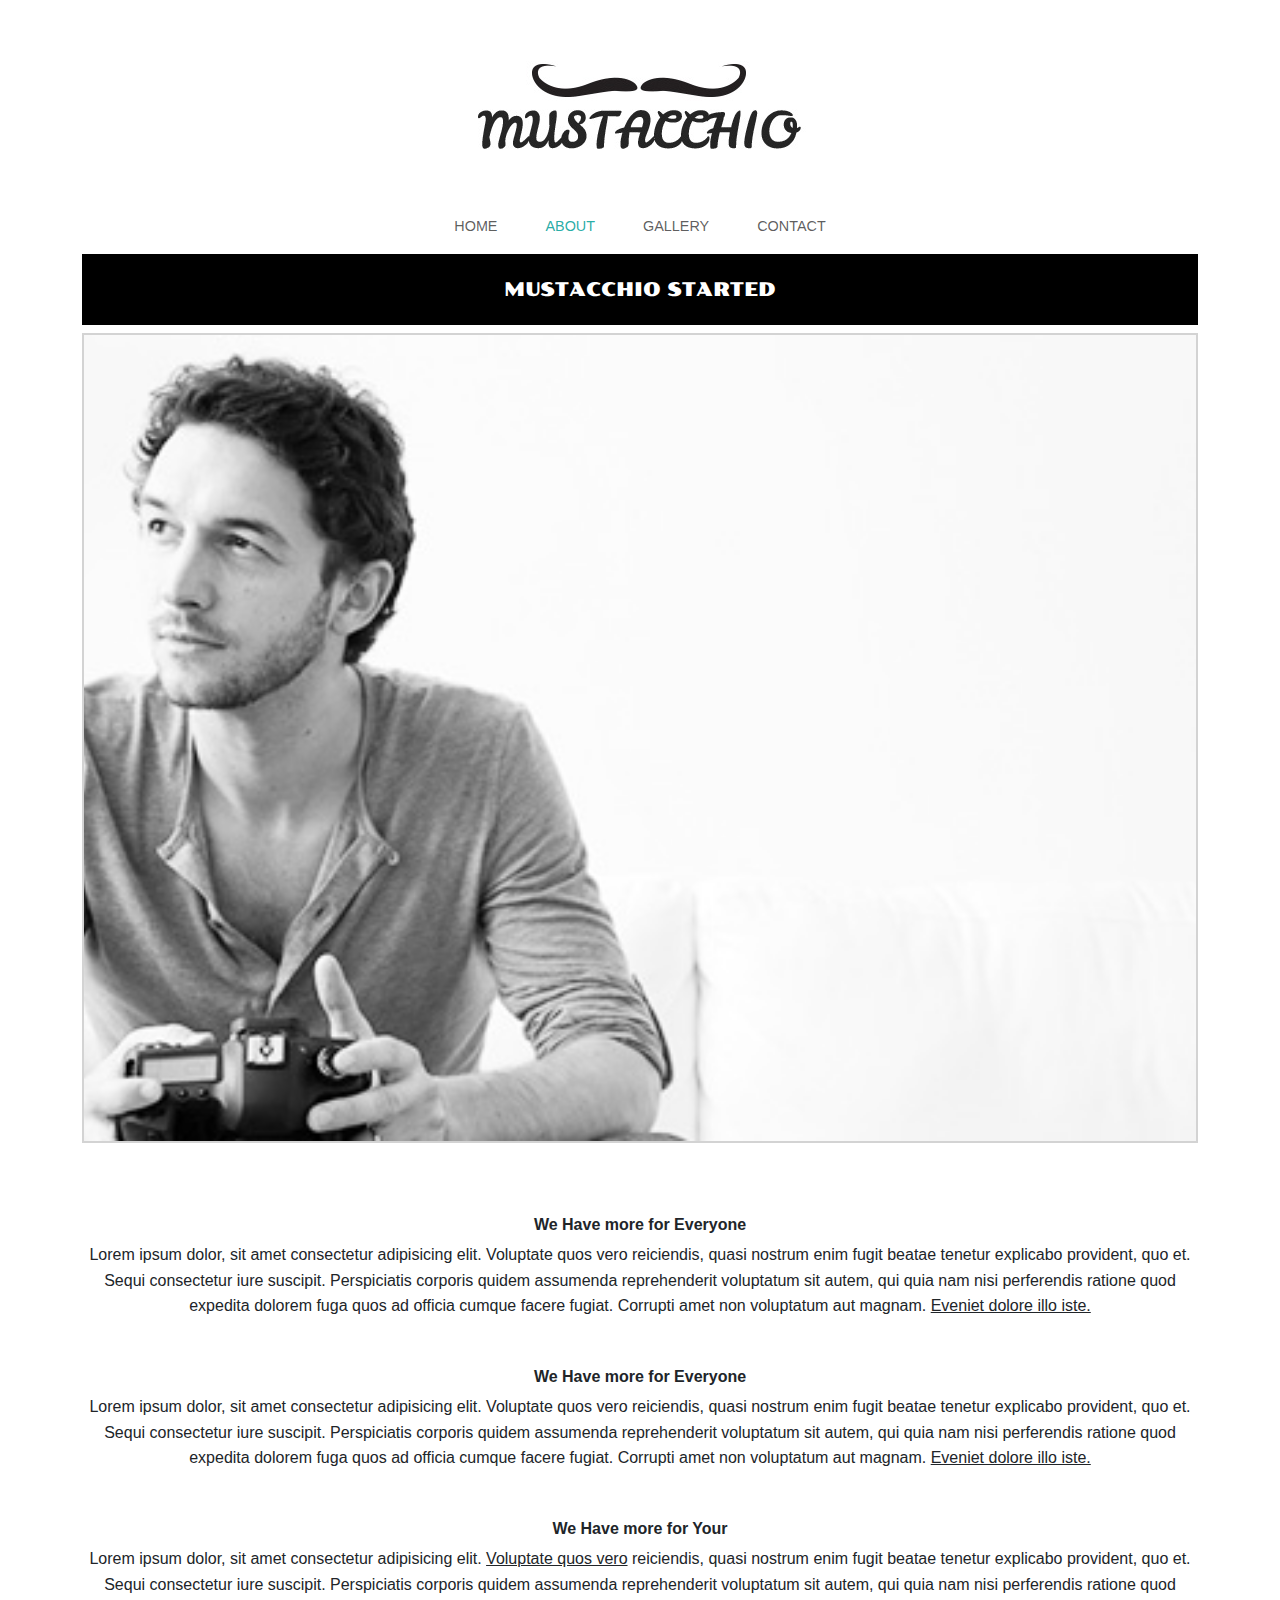
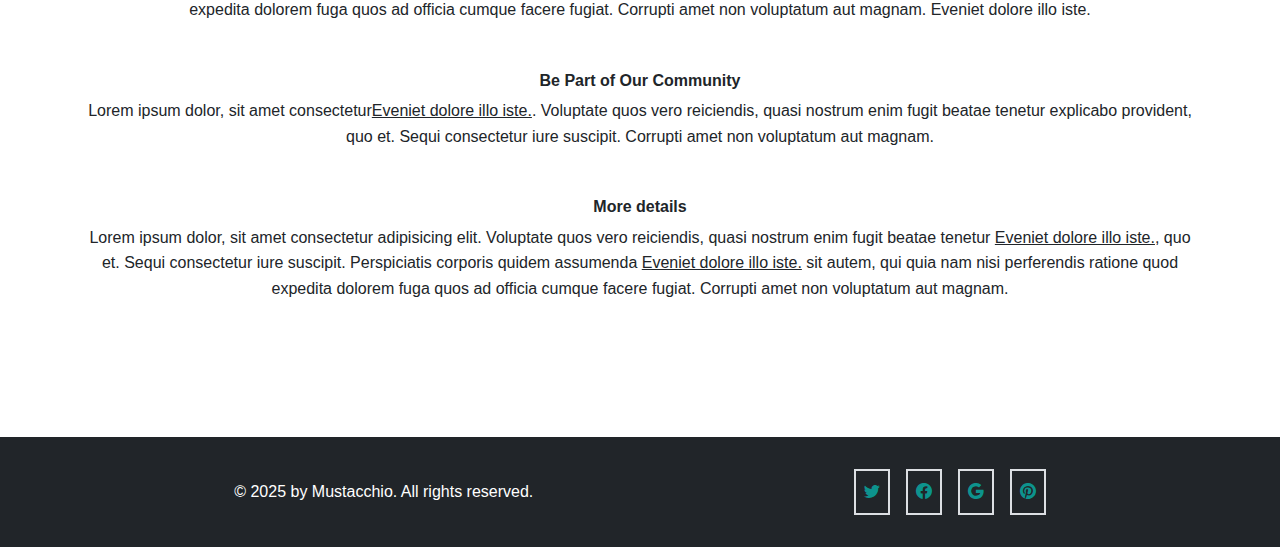
==== about.html @ 49bc9340 "all files" ====
<!doctype html>
<html lang="en">

<head>
    <meta charset="utf-8">
    <meta name="viewport" content="width=device-width, initial-scale=1">
    <title>Moustacchio</title>
    <link href="https://cdn.jsdelivr.net/npm/bootstrap@5.3.3/dist/css/bootstrap.min.css" rel="stylesheet"
        integrity="sha384-QWTKZyjpPEjISv5WaRU9OFeRpok6YctnYmDr5pNlyT2bRjXh0JMhjY6hW+ALEwIH" crossorigin="anonymous">
    <link rel="stylesheet" href="https://cdn.jsdelivr.net/npm/bootstrap-icons@1.11.3/font/bootstrap-icons.min.css">
    <link rel="stylesheet" href="./css/style.css">
</head>

<body>

    <header>
        <nav class="navbar navbar-expand-lg navbar-light bg-white">
            <div class="container-fluid flex-wrap">
                <a class="navbar-brand logo" href="#"><img src="./img/logo.jpg" alt="logo Moustacchio"></a>
                <button class="navbar-toggler" type="button" data-bs-toggle="collapse" data-bs-target="#navbarNav"
                    aria-controls="navbarNav" aria-expanded="false" aria-label="Toggle navigation">
                    <span class="navbar-toggler-icon"></span>
                </button>
                <div class="collapse navbar-collapse justify-content-center" id="navbarNav">
                    <ul class="navbar-nav">
                        <li class="nav-item">
                            <a class="nav-link text-uppercase" aria-current="page" href="index.html">Home</a>
                        </li>
                        <li class="nav-item">
                            <a class="nav-link text-uppercase active" href="about.html">About</a>
                        </li>
                        <li class="nav-item">
                            <a class="nav-link text-uppercase" href="gallery.html">Gallery</a>
                        </li>
                        <li class="nav-item">
                            <a class="nav-link text-uppercase" href="contact.html">Contact</a>
                        </li>
                    </ul>
                </div>
            </div>
        </nav>

        <div class="container" id="aboutHero">
            <h1 class="bg-black text-white text-uppercase py-4 w-100 text-center fs-4">Mustacchio Started</h1>
            <img src="./img/photographer.jpg" alt="Un photographe" class="aboutImg">
        </div>
    </header>

    <main class="py-4">

        <section class="mt-5">
            <h2 class="visually-hidden">About</h2>
            <div class="container">

                <div class="my-5 text-center">
                    <h3 class="fs-6 fw-bold">We Have more for Everyone</h3>
                    <p>Lorem ipsum dolor, sit amet consectetur adipisicing elit. Voluptate quos vero reiciendis, quasi
                        nostrum enim fugit beatae tenetur explicabo provident, quo et. Sequi consectetur iure suscipit.
                        Perspiciatis corporis quidem assumenda reprehenderit voluptatum sit autem, qui quia nam nisi
                        perferendis ratione quod expedita dolorem fuga quos ad officia cumque facere fugiat. Corrupti
                        amet
                        non voluptatum aut magnam. <span class="text-decoration-underline">Eveniet dolore illo
                            iste.</span>
                    </p>
                </div>
                <div class="my-5 text-center">
                    <h3 class="fs-6 fw-bold">We Have more for Everyone</h3>
                    <p>Lorem ipsum dolor, sit amet consectetur adipisicing elit. Voluptate quos vero reiciendis, quasi
                        nostrum enim fugit beatae tenetur explicabo provident, quo et. Sequi consectetur iure suscipit.
                        Perspiciatis corporis quidem assumenda reprehenderit voluptatum sit autem, qui quia nam nisi
                        perferendis ratione quod expedita dolorem fuga quos ad officia cumque facere fugiat. Corrupti
                        amet
                        non voluptatum aut magnam. <span class="text-decoration-underline">Eveniet dolore illo
                            iste.</span>
                    </p>
                </div>
                <div class="my-5 text-center">
                    <h3 class="fs-6 fw-bold">We Have more for Your</h3>
                    <p>Lorem ipsum dolor, sit amet consectetur adipisicing elit. <span
                            class="text-decoration-underline">Voluptate quos vero</span> reiciendis, quasi
                        nostrum enim fugit beatae tenetur explicabo provident, quo et. Sequi consectetur iure suscipit.
                        Perspiciatis corporis quidem assumenda reprehenderit voluptatum sit autem, qui quia nam nisi
                        perferendis ratione quod expedita dolorem fuga quos ad officia cumque facere fugiat. Corrupti
                        amet non voluptatum aut magnam. Eveniet dolore illo iste.
                    </p>
                </div>
                <div class="my-5 text-center">
                    <h3 class="fs-6 fw-bold">Be Part of Our Community</h3>
                    <p>Lorem ipsum dolor, sit amet consectetur<span class="text-decoration-underline">Eveniet dolore
                            illo
                            iste.</span>. Voluptate quos vero reiciendis, quasi
                        nostrum enim fugit beatae tenetur explicabo provident, quo et. Sequi consectetur iure suscipit.
                        Corrupti amet non voluptatum aut magnam.
                    </p>
                </div>
                <div class="my-5 text-center">
                    <h3 class="fs-6 fw-bold">More details</h3>
                    <p>Lorem ipsum dolor, sit amet consectetur adipisicing elit. Voluptate quos vero reiciendis, quasi
                        nostrum enim fugit beatae tenetur <span class="text-decoration-underline">Eveniet dolore illo
                            iste.</span>, quo et. Sequi consectetur iure suscipit.
                        Perspiciatis corporis quidem assumenda <span class="text-decoration-underline">Eveniet dolore
                            illo
                            iste.</span> sit autem, qui quia nam nisi
                        perferendis ratione quod expedita dolorem fuga quos ad officia cumque facere fugiat. Corrupti
                        amet
                        non voluptatum aut magnam.
                    </p>
                </div>
            </div>
        </section>





    </main>
    <footer class="bg-dark text-white">
        <div class="container d-flex justify-content-around align-items-center">
            <p class="mb-0">&copy; 2025 by Mustacchio. All rights reserved.</p>
            <ul class="list-unstyled d-flex mb-0">
                <li class="ms-3"><a href="#" class="socialIcon"><i class="bi bi-twitter"></i></a></li>
                <li class="ms-3"><a href="#" class="socialIcon"><i class="bi bi-facebook"></i></a></li>
                <li class="ms-3"><a href="#" class="socialIcon"><i class="bi bi-google"></i></a></li>
                <li class="ms-3"><a href="#" class="socialIcon"><i class="bi bi-pinterest"></i></a></li>
            </ul>
        </div>
    </footer>





    <script src=" https://cdn.jsdelivr.net/npm/@popperjs/core@2.11.8/dist/umd/popper.min.js"
        integrity="sha384-I7E8VVD/ismYTF4hNIPjVp/Zjvgyol6VFvRkX/vR+Vc4jQkC+hVqc2pM8ODewa9r" crossorigin="anonymous">
        </script>
    <script src="https://cdn.jsdelivr.net/npm/bootstrap@5.3.3/dist/js/bootstrap.min.js"
        integrity="sha384-0pUGZvbkm6XF6gxjEnlmuGrJXVbNuzT9qBBavbLwCsOGabYfZo0T0to5eqruptLy"
        crossorigin="anonymous"></script>
</body>

</html>
---- css/style.css ----
/* /////////////////////////////////////////////
// 1. BASE
///////////////////////////////////////////// */

@import url("https://fonts.googleapis.com/css2?family=Poller+One&display=swap");

:root {
  --color-accent: rgba(11, 163, 156, 0.9);
  --color-black: #252525;
  --font-regular: arial, helvetica, sans-serif;
  --font-headings: "Poller One", cursive;
  /* --font-size: 62.5%; */
}

/* html {
  font-size: var(--font-size);
} */

* {
  box-sizing: border-box;
}

body {
  font-family: var(--font-regular);
  line-height: 1.6;
  margin: 0;
  padding: 0;
}

/* /////////////////////////////////////////////	   
// 2. BOOTSTRAP RESET
///////////////////////////////////////////// */

.active {
  color: var(--color-accent) !important;
}

.btn-primary {
  background-color: var(--color-accent);

  &:hover {
    color: var(--color-accent);
    background-color: #fefefe;
  }
}

.card-title {
  font-family: var(--font-headings);
}

.card {
  border: none;
}

header .fs-4 {
  font-size: 1.2rem !important;
}

.nav-bar-toggler {
  text-align: center;
}

/* /////////////////////////////////////////////
// 2. HEADER & NAVIGATION      
///////////////////////////////////////////// */

.logo {
  flex-basis: 100%;
  text-align: center;
  margin: 3rem 0;
}

.nav-item a {
  display: inline-block;
  margin: 0 1rem;
  font-family: "Arial Black", Gadget, sans-serif;
  font-size: 0.9rem;
}

#hero {
  background: url("../img/the-beacon.jpg") no-repeat center center/cover;
  min-height: 100vh;
}

h1 {
  font-family: var(--font-headings);
  color: var(--color-black);
  width: 65%;
}

/* /////////////////////////////////////////////
// 3. WORKS      
///////////////////////////////////////////// */

.imgFilter {
  cursor: pointer;
  transition: opacity 0.3s ease-in-out;
  opacity: 0.8;

  &:hover {
    /* black overlay */
    opacity: 1;
  }
}

/* /////////////////////////////////////////////
// 3. FOOTER     
///////////////////////////////////////////// */

footer {
  background-color: var(--color-black);
  color: #fefefe;
  padding: 2rem 0;
  margin-top: 4rem;
}

.socialIcon {
  color: var(--color-accent);
  display: inline-block;
  padding: 0.5rem;
  border: 2px solid #dcdfe3;
  transition: 0.3s ease-in-out;

  &:hover {
    color: #fefefe;
    background-color: var(--color-accent);
  }
}

/* /////////////////////////////////////////////
// 4. ABOUT 
///////////////////////////////////////////// */

#aboutHero > img {
  border: 2px solid lightgray;
  width: 100%;
  height: 90vh;
  object-fit: cover;
  object-position: center top;
}

/* /////////////////////////////////////////////
// 5. GALLERY
///////////////////////////////////////////// */

article img {
  width: 100%;
  height: 100%;
  object-fit: cover;
  object-position: center;
}

article {
  display: flex;
  justify-content: center;
  align-items: space-between;
}

/* Single Post Gallery */
img.singleImg {
  width: 50%;
  height: 40vh;
  object-fit: cover;
  object-position: bottom center;
}

/* /////////////////////////////////////////////	   
// 6. CONTACT
///////////////////////////////////////////// */
/* Form input & textarea styling override */
#contact-form .custom-input {
  border: 2px solid #252525;
  color: #252525;
  font-family: Arial, Helvetica, sans-serif;
  font-size: 15px;
  text-align: center;
  text-transform: uppercase;
  padding: 20px 10px;
  background: transparent;
}

#contact-form textarea.custom-input {
  resize: none;
}

#contact-form input::placeholder,
#contact-form textarea::placeholder {
  color: #898989;
  opacity: 1;
}

/* Submit button style (similar to your previous #send) */
#contact-form #send {
  background: #252525;
  color: #fff;
  font-family: "Arial Black", Gadget, sans-serif;
  font-size: 15px;
  border: none;
}

#contact-form #send:hover {
  background: #fff;
  color: #252525;
  border: 2px solid #252525;
  cursor: pointer;
}
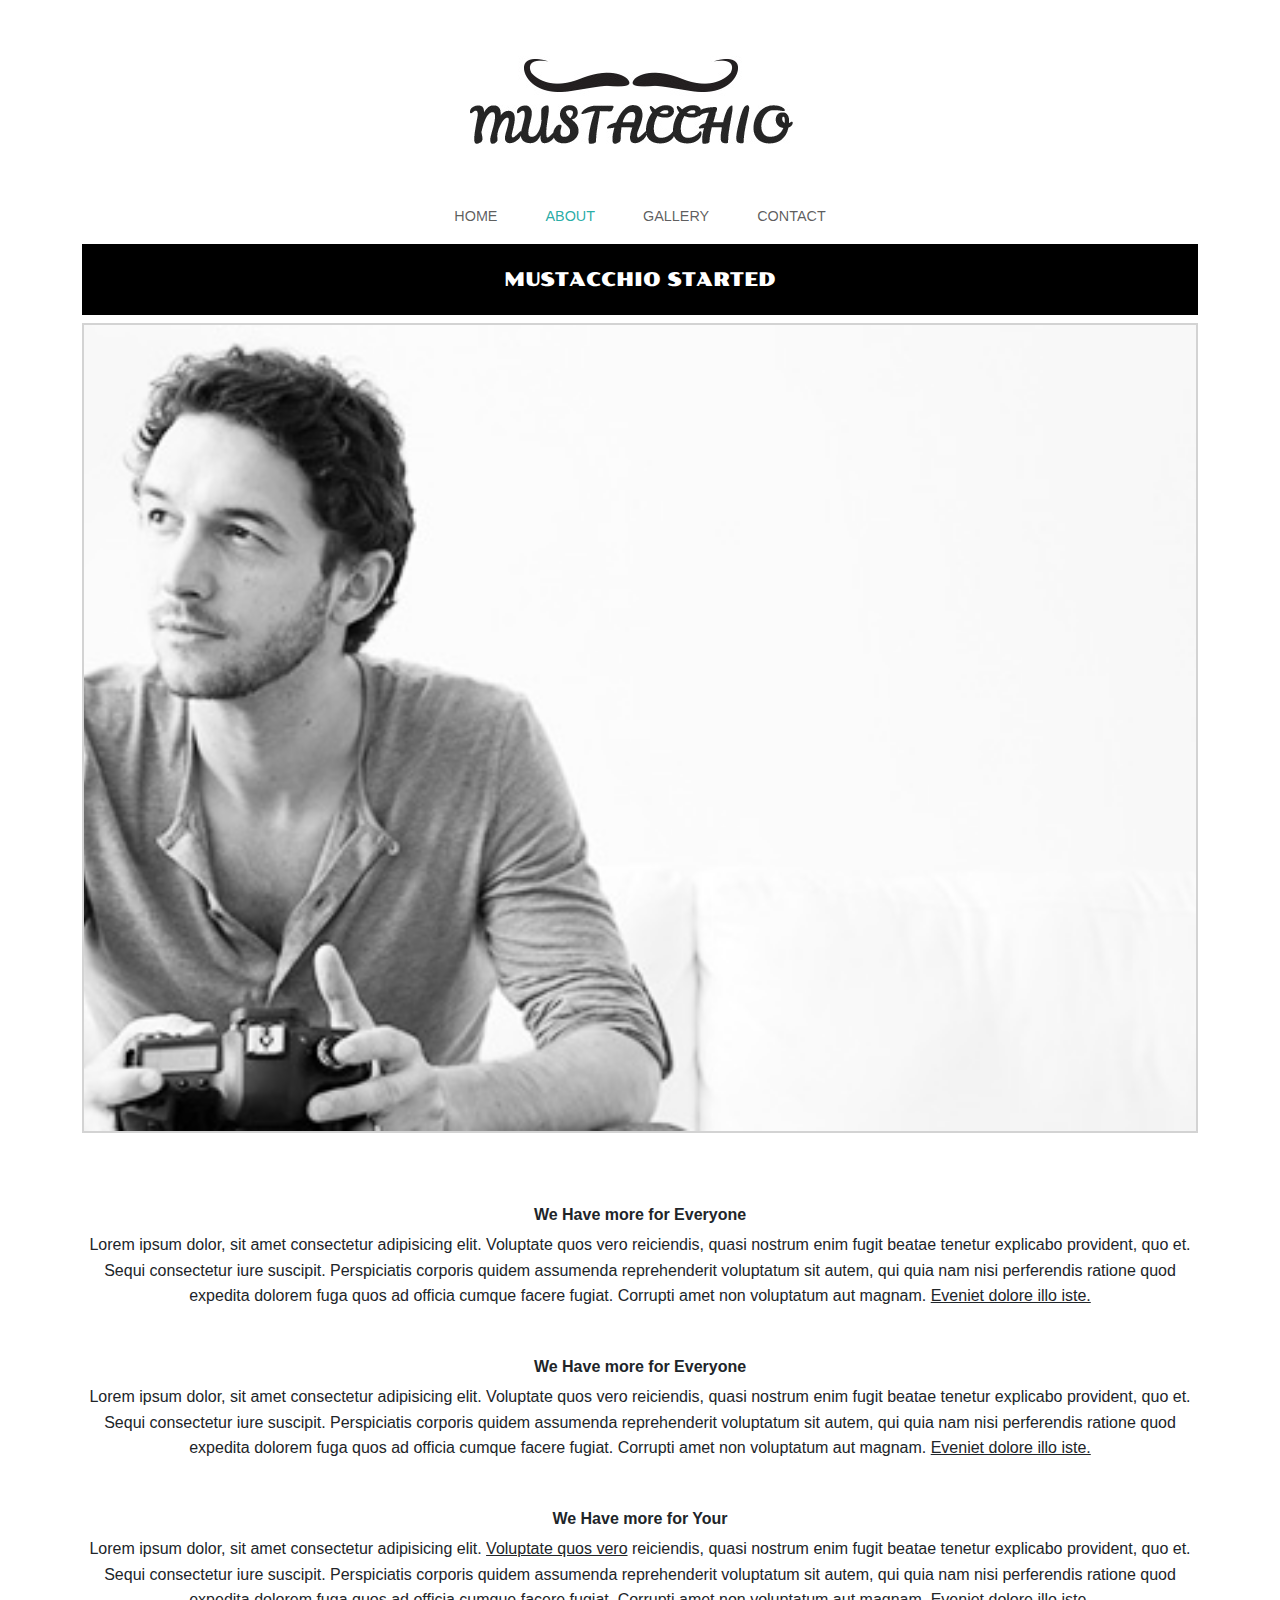
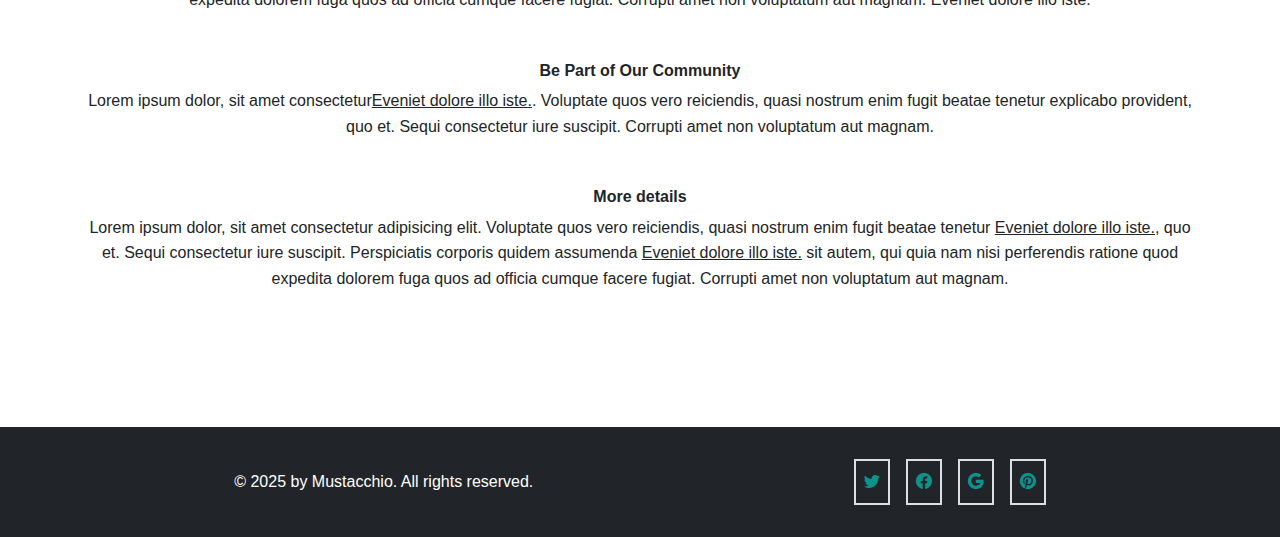
==== commit 03b40d95: "project done" ====
--- a/about.html
+++ b/about.html
@@ -8,7 +8,7 @@
     <link href="https://cdn.jsdelivr.net/npm/bootstrap@5.3.3/dist/css/bootstrap.min.css" rel="stylesheet"
         integrity="sha384-QWTKZyjpPEjISv5WaRU9OFeRpok6YctnYmDr5pNlyT2bRjXh0JMhjY6hW+ALEwIH" crossorigin="anonymous">
     <link rel="stylesheet" href="https://cdn.jsdelivr.net/npm/bootstrap-icons@1.11.3/font/bootstrap-icons.min.css">
-    <link rel="stylesheet" href="./css/style.css">
+    <link rel="stylesheet" href="./assets/css/style.css">
 </head>
 
 <body>
@@ -16,9 +16,12 @@
     <header>
         <nav class="navbar navbar-expand-lg navbar-light bg-white">
             <div class="container-fluid flex-wrap">
-                <a class="navbar-brand logo" href="#"><img src="./img/logo.jpg" alt="logo Moustacchio"></a>
-                <button class="navbar-toggler" type="button" data-bs-toggle="collapse" data-bs-target="#navbarNav"
-                    aria-controls="navbarNav" aria-expanded="false" aria-label="Toggle navigation">
+                <div class="logo">
+                    <a class="navbar-brand" href="#"><img src="./assets/img/logo.jpg" alt="logo Moustacchio"></a>
+                </div>
+                <button class="navbar-toggler mx-auto" type="button" data-bs-toggle="collapse"
+                    data-bs-target="#navbarNav" aria-controls="navbarNav" aria-expanded="false"
+                    aria-label="Toggle navigation">
                     <span class="navbar-toggler-icon"></span>
                 </button>
                 <div class="collapse navbar-collapse justify-content-center" id="navbarNav">
@@ -27,7 +30,7 @@
                             <a class="nav-link text-uppercase" aria-current="page" href="index.html">Home</a>
                         </li>
                         <li class="nav-item">
-                            <a class="nav-link text-uppercase active" href="about.html">About</a>
+                            <a class="nav-link text-uppercase" href="about.html">About</a>
                         </li>
                         <li class="nav-item">
                             <a class="nav-link text-uppercase" href="gallery.html">Gallery</a>
@@ -42,7 +45,7 @@
 
         <div class="container" id="aboutHero">
             <h1 class="bg-black text-white text-uppercase py-4 w-100 text-center fs-4">Mustacchio Started</h1>
-            <img src="./img/photographer.jpg" alt="Un photographe" class="aboutImg">
+            <img src="./assets/img/photographer.jpg" alt="Un photographe" class="aboutImg">
         </div>
     </header>
 
@@ -59,7 +62,8 @@
                         Perspiciatis corporis quidem assumenda reprehenderit voluptatum sit autem, qui quia nam nisi
                         perferendis ratione quod expedita dolorem fuga quos ad officia cumque facere fugiat. Corrupti
                         amet
-                        non voluptatum aut magnam. <span class="text-decoration-underline">Eveniet dolore illo
+                        non voluptatum aut magnam. <span class="text-decoration-underline about-pointer">Eveniet dolore
+                            illo
                             iste.</span>
                     </p>
                 </div>
@@ -70,14 +74,15 @@
                         Perspiciatis corporis quidem assumenda reprehenderit voluptatum sit autem, qui quia nam nisi
                         perferendis ratione quod expedita dolorem fuga quos ad officia cumque facere fugiat. Corrupti
                         amet
-                        non voluptatum aut magnam. <span class="text-decoration-underline">Eveniet dolore illo
+                        non voluptatum aut magnam. <span class="text-decoration-underline about-pointer">Eveniet dolore
+                            illo
                             iste.</span>
                     </p>
                 </div>
                 <div class="my-5 text-center">
                     <h3 class="fs-6 fw-bold">We Have more for Your</h3>
                     <p>Lorem ipsum dolor, sit amet consectetur adipisicing elit. <span
-                            class="text-decoration-underline">Voluptate quos vero</span> reiciendis, quasi
+                            class="text-decoration-underline about-pointer">Voluptate quos vero</span> reiciendis, quasi
                         nostrum enim fugit beatae tenetur explicabo provident, quo et. Sequi consectetur iure suscipit.
                         Perspiciatis corporis quidem assumenda reprehenderit voluptatum sit autem, qui quia nam nisi
                         perferendis ratione quod expedita dolorem fuga quos ad officia cumque facere fugiat. Corrupti
@@ -86,7 +91,8 @@
                 </div>
                 <div class="my-5 text-center">
                     <h3 class="fs-6 fw-bold">Be Part of Our Community</h3>
-                    <p>Lorem ipsum dolor, sit amet consectetur<span class="text-decoration-underline">Eveniet dolore
+                    <p>Lorem ipsum dolor, sit amet consectetur<span
+                            class="text-decoration-underline about-pointer">Eveniet dolore
                             illo
                             iste.</span>. Voluptate quos vero reiciendis, quasi
                         nostrum enim fugit beatae tenetur explicabo provident, quo et. Sequi consectetur iure suscipit.
@@ -96,9 +102,11 @@
                 <div class="my-5 text-center">
                     <h3 class="fs-6 fw-bold">More details</h3>
                     <p>Lorem ipsum dolor, sit amet consectetur adipisicing elit. Voluptate quos vero reiciendis, quasi
-                        nostrum enim fugit beatae tenetur <span class="text-decoration-underline">Eveniet dolore illo
+                        nostrum enim fugit beatae tenetur <span class="text-decoration-underline about-pointer">Eveniet
+                            dolore illo
                             iste.</span>, quo et. Sequi consectetur iure suscipit.
-                        Perspiciatis corporis quidem assumenda <span class="text-decoration-underline">Eveniet dolore
+                        Perspiciatis corporis quidem assumenda <span
+                            class="text-decoration-underline about-pointer">Eveniet dolore
                             illo
                             iste.</span> sit autem, qui quia nam nisi
                         perferendis ratione quod expedita dolorem fuga quos ad officia cumque facere fugiat. Corrupti
@@ -128,14 +136,16 @@
 
 
 
+    <!-- Mon fichier js -->
+    <script src="./assets/js/nav.js"></script>
 
-
-    <script src=" https://cdn.jsdelivr.net/npm/@popperjs/core@2.11.8/dist/umd/popper.min.js"
+    <!-- Bootstrap js -->
+    <script src="https://cdn.jsdelivr.net/npm/@popperjs/core@2.11.8/dist/umd/popper.min.js"
         integrity="sha384-I7E8VVD/ismYTF4hNIPjVp/Zjvgyol6VFvRkX/vR+Vc4jQkC+hVqc2pM8ODewa9r" crossorigin="anonymous">
         </script>
     <script src="https://cdn.jsdelivr.net/npm/bootstrap@5.3.3/dist/js/bootstrap.min.js"
-        integrity="sha384-0pUGZvbkm6XF6gxjEnlmuGrJXVbNuzT9qBBavbLwCsOGabYfZo0T0to5eqruptLy"
-        crossorigin="anonymous"></script>
+        integrity="sha384-0pUGZvbkm6XF6gxjEnlmuGrJXVbNuzT9qBBavbLwCsOGabYfZo0T0to5eqruptLy" crossorigin="anonymous">
+        </script>
 </body>
 
 </html>--- a/assets/css/style.css
+++ b/assets/css/style.css
@@ -0,0 +1,277 @@
+/* /////////////////////////////////////////////
+// 1. BASE
+///////////////////////////////////////////// */
+
+@import url("https://fonts.googleapis.com/css2?family=Poller+One&display=swap");
+
+:root {
+  --color-accent: rgba(11, 163, 156, 0.9);
+  --color-black: #252525;
+  --font-regular: arial, helvetica, sans-serif;
+  --font-headings: "Poller One", cursive;
+  --color-white: #fefefe;
+
+  /* --font-size: 62.5%; */
+}
+
+/* html {
+  font-size: var(--font-size);
+} */
+
+* {
+  box-sizing: border-box;
+}
+
+body {
+  font-family: var(--font-regular);
+  line-height: 1.6;
+  margin: 0;
+  padding: 0;
+}
+
+/* /////////////////////////////////////////////	   
+// 2. BOOTSTRAP RESET
+///////////////////////////////////////////// */
+
+.active {
+  color: var(--color-accent) !important;
+}
+
+.btn-primary {
+  background-color: var(--color-accent);
+
+  &:hover {
+    color: var(--color-accent);
+    background-color: var(--color-white);
+  }
+}
+
+.card-title {
+  font-family: var(--font-headings);
+}
+
+.card {
+  border: none;
+}
+
+header .fs-4 {
+  font-size: 1.2rem !important;
+}
+
+.nav-bar-toggler {
+  text-align: center;
+}
+
+/* /////////////////////////////////////////////
+// 2. HEADER & NAVIGATION      
+///////////////////////////////////////////// */
+
+.logo {
+  flex-basis: 100%;
+  text-align: center;
+  margin: 3rem 0;
+}
+
+.nav-item a {
+  display: inline-block;
+  margin: 0 1rem;
+  font-family: "Arial Black", Gadget, sans-serif;
+  font-size: 0.9rem;
+}
+
+#hero {
+  background: url("../img/the-beacon.jpg") no-repeat center center/cover;
+  min-height: 100vh;
+}
+
+h1 {
+  font-family: var(--font-headings);
+  color: var(--color-black);
+  width: 65%;
+}
+
+p.hero-subtitle {
+  width: 75%;
+}
+
+/* /////////////////////////////////////////////
+// 3. WORKS      
+///////////////////////////////////////////// */
+
+.imgFilter {
+  cursor: pointer;
+  transition: opacity 0.3s ease-in-out;
+  opacity: 0.8;
+
+  &:hover {
+    /* black overlay */
+    opacity: 1;
+  }
+}
+
+/* /////////////////////////////////////////////
+// 3. FOOTER     
+///////////////////////////////////////////// */
+
+footer {
+  background-color: var(--color-black);
+  color: var(--color-white);
+  padding: 2rem 0;
+  margin-top: 4rem;
+}
+
+.socialIcon {
+  color: var(--color-accent);
+  display: inline-block;
+  padding: 0.5rem;
+  border: 2px solid #dcdfe3;
+  transition: 0.3s ease-in-out;
+
+  &:hover {
+    color: var(--color-white);
+    background-color: var(--color-accent);
+  }
+}
+
+/* /////////////////////////////////////////////
+// 4. ABOUT 
+///////////////////////////////////////////// */
+
+#aboutHero > img {
+  border: 2px solid lightgray;
+  width: 100%;
+  height: 90vh;
+  object-fit: cover;
+  object-position: center top;
+}
+
+span.about-pointer {
+  cursor: pointer;
+}
+
+/* /////////////////////////////////////////////
+// 5. GALLERY
+///////////////////////////////////////////// */
+
+article img {
+  width: 100%;
+  height: 100%;
+  object-fit: cover;
+  object-position: center;
+}
+
+article {
+  display: flex;
+  justify-content: center;
+  align-items: space-between;
+}
+
+/* Single Post Gallery */
+img.singleImg {
+  width: 50%;
+  height: 40vh;
+  object-fit: cover;
+  object-position: bottom center;
+}
+
+.singleEvent {
+  box-shadow: 10px 10px 0px var(--color-accent);
+  /* border: 10px solid var(--color-accent) !important; */
+}
+
+/* /////////////////////////////////////////////	   
+// 6. CONTACT
+///////////////////////////////////////////// */
+
+#contact-form .custom-input {
+  border: 2px solid var(--color-black);
+  color: var(--color-black);
+  font-family: var(--font-regular);
+  font-size: 0.9rem;
+  text-align: center;
+  padding: 1.1rem 0.6rem;
+  background: transparent;
+}
+
+#contact-form textarea.custom-input {
+  resize: none;
+}
+
+#contact-form input::placeholder,
+#contact-form textarea::placeholder {
+  color: #8a8787;
+  opacity: 1;
+  text-transform: uppercase;
+}
+
+/* Submit button style (similar to your previous #send) */
+#contact-form #send {
+  background: var(--color-black);
+  color: var(--color-white);
+  font-family: "Arial Black", Gadget, sans-serif;
+  font-size: 15px;
+  border: 2px solid var(--color-black);
+}
+
+#contact-form #send:hover {
+  background: var(--color-white);
+  color: var(--color-black);
+  border: 2px solid var(--color-black);
+  cursor: pointer;
+}
+
+#contact-form label {
+  font-weight: bold;
+  color: var(--color-accent);
+}
+
+#contact-form .custom-input.is-invalid {
+  border-color: #dc3545 !important; /* couleur rouge Bootstrap */
+  box-shadow: 0 0 0 0.25rem rgba(220, 53, 69, 0.25);
+  padding-right: calc(1.5em + 0.75rem);
+  background-image: url("data:image/svg+xml,%3csvg xmlns='http://www.w3.org/2000/svg' viewBox='0 0 12 12' width='12' height='12' fill='none' stroke='%23dc3545'%3e%3ccircle cx='6' cy='6' r='4.5'/%3e%3cpath stroke-linejoin='round' d='M5.8 3.6h.4L6 6.5z'/%3e%3ccircle cx='6' cy='8.2' r='.6' fill='%23dc3545' stroke='none'/%3e%3c/svg%3e");
+  background-repeat: no-repeat;
+  background-position: right calc(0.375em + 0.1875rem) center;
+  background-size: calc(0.75em + 0.375rem) calc(0.75em + 0.375rem);
+}
+
+/* /////////////////////////////////////////////
+// 7. MEDIA QUERIES 
+///////////////////////////////////////////// */
+
+@media (max-width: 991.98px) {
+  h1 {
+    width: 100%;
+  }
+  #hero {
+    background-size: cover;
+    background-position: top center;
+  }
+
+  #hero br {
+    display: none;
+  }
+
+  p.hero-subtitle {
+    width: 100% !important;
+  }
+
+  .navbar-nav {
+    background-color: var(--color-black);
+    width: 75%;
+    margin: 0 auto;
+  }
+
+  .nav-item a {
+    width: 100%;
+    color: var(--color-white);
+    border-bottom: 1px solid var(--color-white);
+    margin-left: 0;
+    padding-left: 1rem;
+
+    &:hover {
+      color: var(--color-accent);
+      border-color: var(--color-accent);
+    }
+  }
+}
